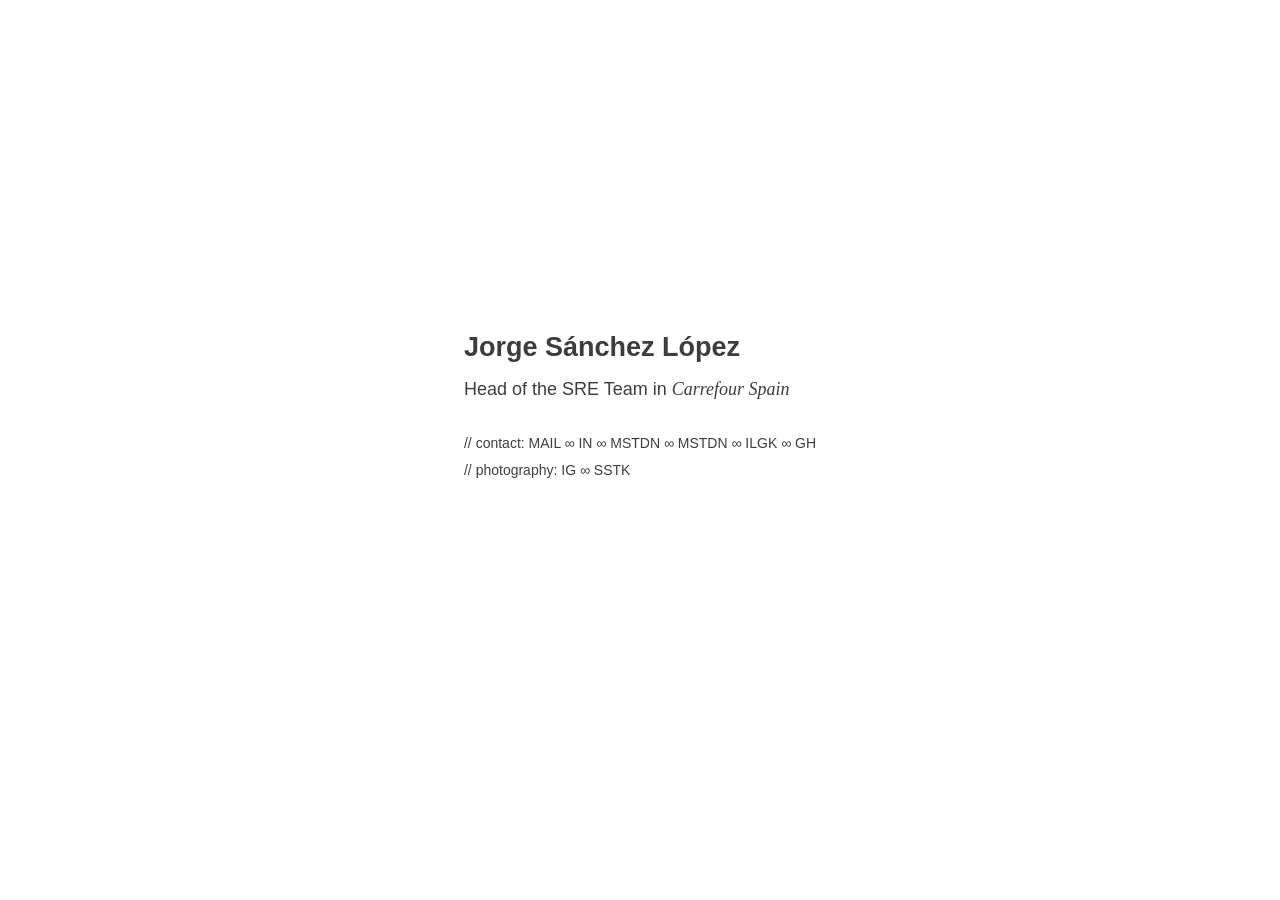
==== index.html @ c4d668d4 "Adding X to profile" ====
<!DOCTYPE html>
<html lang="es-ES">
    <head>
        <title>Web personal de Jorge Sánchez López</title>
        <meta charset="utf-8">
        <meta name="viewport" content="width=device-width, initial-scale=1.0">
        <meta name="author" content="Jorge Sánchez López">
        <link rel="icon" href="favicon.ico">
        <style>
            @keyframes slideDown {
                0% {
                    transform: translateY(-300%);
                    opacity: 0;
                }
                100% {
                    transform: translateY(0);
                    opacity: 1;
                }
            }
            html, body, div {
                margin: 0;
                padding: 0;
                border: 0;
                font-size: 100%;
                font: inherit;
                vertical-align: baseline;
            }
            body {
                line-height: 1.2;
                font-family: Arial, Helvetica, sans-serif;
                background-color: #fff;
                color: rgba(0, 0, 0, 0.76);
              	display: flex;
                align-items: center;
                justify-content: center;
                height: 90vh;
                overflow: hidden;
            }
            a {
                text-decoration: none;
                color: rgba(0, 0, 0, 0.76);
            }
            a:hover {
                color: rgba(255, 255, 255, 1);
                background-color: rgba(0, 0, 0, 0.76);
            }
            ::selection {
                background: #fff;
            }
            ::-moz-selection {
                background: #fff;
            }
            #content {
                 padding: 0 10px;
            }
            #name {
                font-size: 27px;
                font-weight: 700;
                animation: 1.2s ease-out 0s 1 slideDown;
            }
            #job {
                font-size: 18px;
                margin-top: 15px;
                animation: 1s ease-out 0s 1 slideDown;
            }
            #job #corporation {
                font-family: Verdana;
                font-weight: normal;
                font-style: italic;
            }
            #contact, #photo {
                margin-top: 35px;
                font-size: 14px;
                font-weight: 100;
                animation: 1.5s ease-out 0s 1 slideDown;
            }
            #photo {
                margin-top: 10px;
            }
        </style>
    </head>
    <body>
        <div id="content">
            <div id="name">Jorge Sánchez López</div>
            <div id="job">Head of the SRE Team in <span id="corporation">Carrefour Spain</span></div>
            <div id="contact">
                // contact:
                <a href="mailto:hola@jsanchez.me" title="Email">MAIL</a> &#8734;
                <a href="https://www.linkedin.com/in/jsanchez0x" title="LinkedIn: jsanchez0x">IN</a> &#8734;
                <a rel="me" href="https://mastodon.world/@jsanchez0x" title="Mastodon: @jsanchez0x@mastodon.world">MSTDN</a> &#8734;
                <a href="https://x.com/jsanchez0x" title="X: @jsanchez0x">MSTDN</a> &#8734;
                <a href="https://ilogeek.es/" title="Blog: Ilogeek.es">ILGK</a> &#8734;
                <a href="https://github.com/jsanchez0x" title="GitHub: jsanchez0x">GH</a>
            </div>
            <div id="photo">
                // photography:
                <a href="https://www.instagram.com/jsanchez.raw" title="Instagram: jsanchez.raw">IG</a> &#8734;
                <a href="https://www.shutterstock.com/es/g/JSanchez0x" title="Shutterstock: jsanchez0x">SSTK</a>

            </div>
        </div>
    </body>
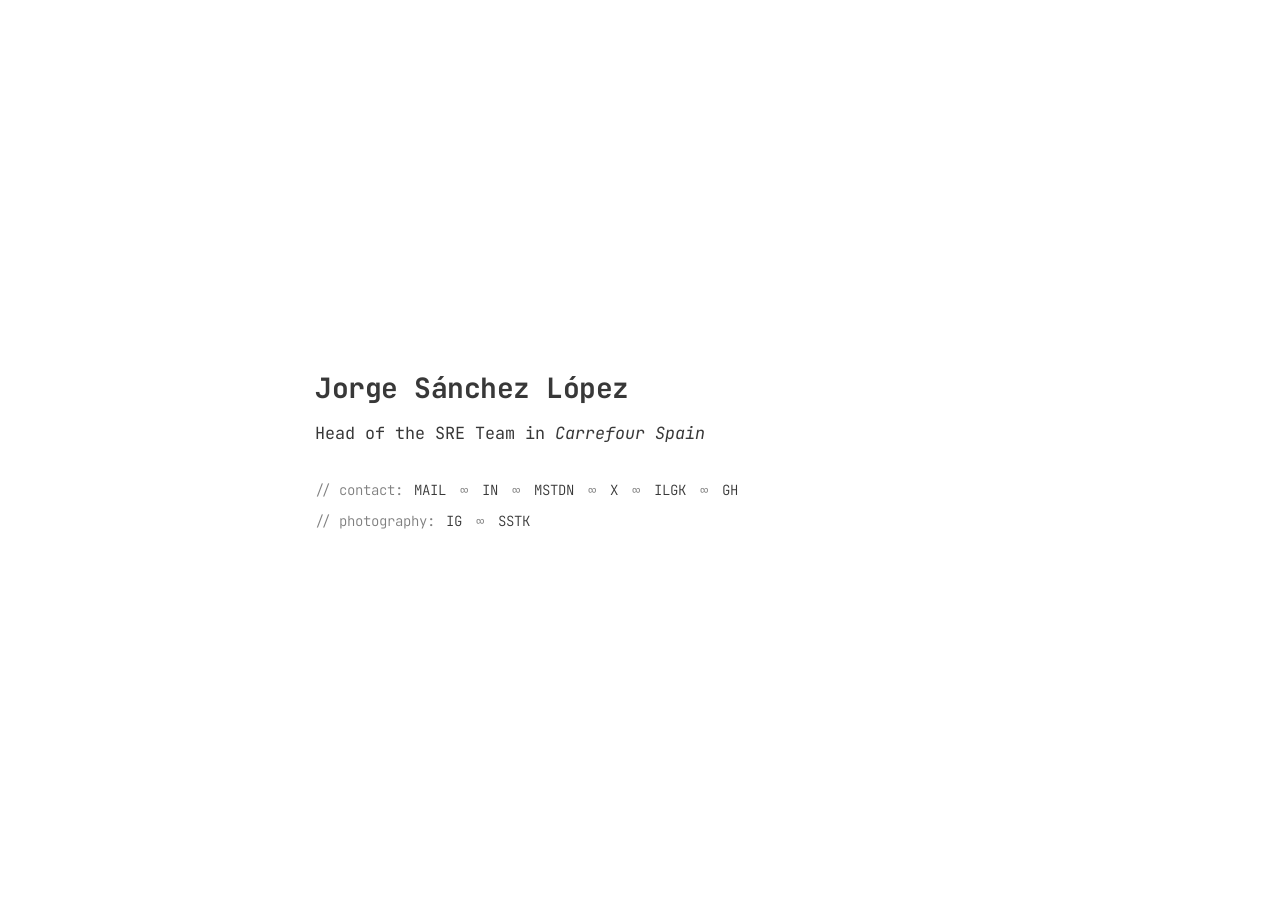
==== commit 822a7f0d: "Update personal card: typography, a11y, dark mode, SEO, and text selection lock" ====
--- a/index.html
+++ b/index.html
@@ -1,15 +1,80 @@
 <!DOCTYPE html>
-<html lang="es-ES">
+<html lang="es">
     <head>
-        <title>Web personal de Jorge Sánchez López</title>
         <meta charset="utf-8">
         <meta name="viewport" content="width=device-width, initial-scale=1.0">
+        <title>Jorge Sánchez López</title>
         <meta name="author" content="Jorge Sánchez López">
+        <meta name="description" content="Web personal de Jorge Sánchez López. Head of the SRE Team en Carrefour Spain.">
+        <link rel="canonical" href="https://jsanchez.me/">
         <link rel="icon" href="favicon.ico">
+
+        <!-- Open Graph / Redes Sociales -->
+        <meta property="og:title" content="Jorge Sánchez López">
+        <meta property="og:description" content="Head of the SRE Team in Carrefour Spain">
+        <meta property="og:type" content="profile">
+        <meta property="og:url" content="https://jsanchez.me/">
+        <meta property="og:locale" content="es_ES">
+
+        <!-- Twitter Card -->
+        <meta name="twitter:card" content="summary">
+        <meta name="twitter:title" content="Jorge Sánchez López">
+        <meta name="twitter:description" content="Head of the SRE Team in Carrefour Spain">
+        <meta name="twitter:creator" content="@jsanchez0x">
+
+        <!-- Schema.org JSON-LD -->
+        <script type="application/ld+json">
+        {
+          "@context": "https://schema.org",
+          "@type": "Person",
+          "name": "Jorge Sánchez López",
+          "jobTitle": "Head of the SRE Team",
+          "worksFor": {
+            "@type": "Organization",
+            "name": "Carrefour Spain"
+          },
+          "url": "https://jsanchez.me/",
+          "sameAs": [
+            "https://www.linkedin.com/in/jsanchez0x",
+            "https://github.com/jsanchez0x",
+            "https://mastodon.world/@jsanchez0x",
+            "https://x.com/jsanchez0x",
+            "https://ilogeek.es/"
+          ]
+        }
+        </script>
+
+        <!-- Tipografía estilo hacker: JetBrains Mono -->
+        <link rel="preconnect" href="https://fonts.googleapis.com">
+        <link rel="preconnect" href="https://fonts.gstatic.com" crossorigin>
+        <link href="https://fonts.googleapis.com/css2?family=JetBrains+Mono:ital,wght@0,300;0,400;0,700;1,400&display=swap" rel="stylesheet">
+
         <style>
+            :root {
+                --bg-color: #ffffff;
+                --text-color: rgba(0, 0, 0, 0.78);
+                --muted-color: rgba(0, 0, 0, 0.5);
+                --hover-bg: rgba(0, 0, 0, 0.78);
+                --hover-text: #ffffff;
+                --selection-bg: #ffffff;
+                --selection-color: #ffffff;
+            }
+
+            @media (prefers-color-scheme: dark) {
+                :root {
+                    --bg-color: #0e1117;
+                    --text-color: rgba(255, 255, 255, 0.85);
+                    --muted-color: rgba(255, 255, 255, 0.45);
+                    --hover-bg: rgba(255, 255, 255, 0.85);
+                    --hover-text: #0e1117;
+                    --selection-bg: #ffffff;
+                    --selection-color: #ffffff;
+                }
+            }
+
             @keyframes slideDown {
                 0% {
-                    transform: translateY(-300%);
+                    transform: translateY(-20px);
                     opacity: 0;
                 }
                 100% {
@@ -17,86 +82,143 @@
                     opacity: 1;
                 }
             }
-            html, body, div {
+
+            *, *::before, *::after {
+                box-sizing: border-box;
                 margin: 0;
                 padding: 0;
-                border: 0;
-                font-size: 100%;
-                font: inherit;
-                vertical-align: baseline;
-            }
+            }
+
+            /* Bloqueo total de selección de texto */
+            html, body {
+                -webkit-user-select: none;
+                -moz-user-select: none;
+                -ms-user-select: none;
+                user-select: none;
+            }
+
+            ::selection {
+                background: var(--selection-bg);
+                color: var(--selection-color);
+            }
+
+            ::-moz-selection {
+                background: var(--selection-bg);
+                color: var(--selection-color);
+            }
+
             body {
-                line-height: 1.2;
-                font-family: Arial, Helvetica, sans-serif;
-                background-color: #fff;
-                color: rgba(0, 0, 0, 0.76);
-              	display: flex;
+                font-family: 'JetBrains Mono', ui-monospace, 'SF Mono', Menlo, Monaco, Consolas, monospace;
+                line-height: 1.4;
+                background-color: var(--bg-color);
+                color: var(--text-color);
+                display: flex;
                 align-items: center;
                 justify-content: center;
-                height: 90vh;
-                overflow: hidden;
-            }
+                min-height: 100vh;
+                min-height: 100dvh;
+                padding: 24px;
+            }
+
+            main {
+                max-width: 650px;
+                width: 100%;
+            }
+
+            h1 {
+                font-size: 1.75rem;
+                font-weight: 700;
+                letter-spacing: -0.5px;
+                animation: 1.2s ease-out 0s 1 slideDown;
+            }
+
+            .job {
+                font-size: 1.05rem;
+                margin-top: 15px;
+                font-weight: 400;
+                animation: 1s ease-out 0s 1 slideDown;
+            }
+
+            .job .corporation {
+                font-style: italic;
+            }
+
+            .nav-section {
+                margin-top: 35px;
+                font-size: 0.875rem;
+                font-weight: 300;
+                animation: 1.5s ease-out 0s 1 slideDown;
+            }
+
+            .nav-section.photo {
+                margin-top: 12px;
+            }
+
+            .label {
+                color: var(--muted-color);
+                margin-bottom: 6px;
+            }
+
+            .links {
+                display: inline-block;
+            }
+
             a {
                 text-decoration: none;
-                color: rgba(0, 0, 0, 0.76);
-            }
-            a:hover {
-                color: rgba(255, 255, 255, 1);
-                background-color: rgba(0, 0, 0, 0.76);
-            }
-            ::selection {
-                background: #fff;
-            }
-            ::-moz-selection {
-                background: #fff;
-            }
-            #content {
-                 padding: 0 10px;
-            }
-            #name {
-                font-size: 27px;
-                font-weight: 700;
-                animation: 1.2s ease-out 0s 1 slideDown;
-            }
-            #job {
-                font-size: 18px;
-                margin-top: 15px;
-                animation: 1s ease-out 0s 1 slideDown;
-            }
-            #job #corporation {
-                font-family: Verdana;
-                font-weight: normal;
-                font-style: italic;
-            }
-            #contact, #photo {
-                margin-top: 35px;
-                font-size: 14px;
-                font-weight: 100;
-                animation: 1.5s ease-out 0s 1 slideDown;
-            }
-            #photo {
-                margin-top: 10px;
+                color: var(--text-color);
+                padding: 1px 3px;
+                border-radius: 2px;
+                transition: color 0.15s ease, background-color 0.15s ease;
+            }
+
+            a:hover, a:focus-visible {
+                color: var(--hover-text);
+                background-color: var(--hover-bg);
+                outline: none;
+            }
+
+            .separator {
+                color: var(--muted-color);
+                padding: 0 3px;
+            }
+
+            @media (prefers-reduced-motion: reduce) {
+                h1, .job, .nav-section {
+                    animation: none;
+                }
             }
         </style>
     </head>
     <body>
-        <div id="content">
-            <div id="name">Jorge Sánchez López</div>
-            <div id="job">Head of the SRE Team in <span id="corporation">Carrefour Spain</span></div>
-            <div id="contact">
-                // contact:
-                <a href="mailto:hola@jsanchez.me" title="Email">MAIL</a> &#8734;
-                <a href="https://www.linkedin.com/in/jsanchez0x" title="LinkedIn: jsanchez0x">IN</a> &#8734;
-                <a rel="me" href="https://mastodon.world/@jsanchez0x" title="Mastodon: @jsanchez0x@mastodon.world">MSTDN</a> &#8734;
-                <a href="https://x.com/jsanchez0x" title="X: @jsanchez0x">MSTDN</a> &#8734;
-                <a href="https://ilogeek.es/" title="Blog: Ilogeek.es">ILGK</a> &#8734;
-                <a href="https://github.com/jsanchez0x" title="GitHub: jsanchez0x">GH</a>
-            </div>
-            <div id="photo">
-                // photography:
-                <a href="https://www.instagram.com/jsanchez.raw" title="Instagram: jsanchez.raw">IG</a> &#8734;
-                <a href="https://www.shutterstock.com/es/g/JSanchez0x" title="Shutterstock: jsanchez0x">SSTK</a>
-
-            </div>
-        </div>
+        <main>
+            <h1>Jorge Sánchez López</h1>
+            <p class="job">Head of the SRE Team in <span class="corporation">Carrefour Spain</span></p>
+
+            <nav class="nav-section" aria-label="Contacto">
+                <span class="label">// contact:</span>
+                <span class="links">
+                    <a href="mailto:hola@jsanchez.me" title="Email">MAIL</a>
+                    <span class="separator" aria-hidden="true">&#8734;</span>
+                    <a href="https://www.linkedin.com/in/jsanchez0x" title="LinkedIn: jsanchez0x">IN</a>
+                    <span class="separator" aria-hidden="true">&#8734;</span>
+                    <a rel="me" href="https://mastodon.world/@jsanchez0x" title="Mastodon: @jsanchez0x@mastodon.world">MSTDN</a>
+                    <span class="separator" aria-hidden="true">&#8734;</span>
+                    <a href="https://x.com/jsanchez0x" title="X: @jsanchez0x">X</a>
+                    <span class="separator" aria-hidden="true">&#8734;</span>
+                    <a href="https://ilogeek.es/" title="Blog: Ilogeek.es">ILGK</a>
+                    <span class="separator" aria-hidden="true">&#8734;</span>
+                    <a href="https://github.com/jsanchez0x" title="GitHub: jsanchez0x">GH</a>
+                </span>
+            </nav>
+
+            <nav class="nav-section photo" aria-label="Fotografía">
+                <span class="label">// photography:</span>
+                <span class="links">
+                    <a href="https://www.instagram.com/jsanchez.raw" title="Instagram: jsanchez.raw">IG</a>
+                    <span class="separator" aria-hidden="true">&#8734;</span>
+                    <a href="https://www.shutterstock.com/es/g/JSanchez0x" title="Shutterstock: jsanchez0x">SSTK</a>
+                </span>
+            </nav>
+        </main>
     </body>
+</html>
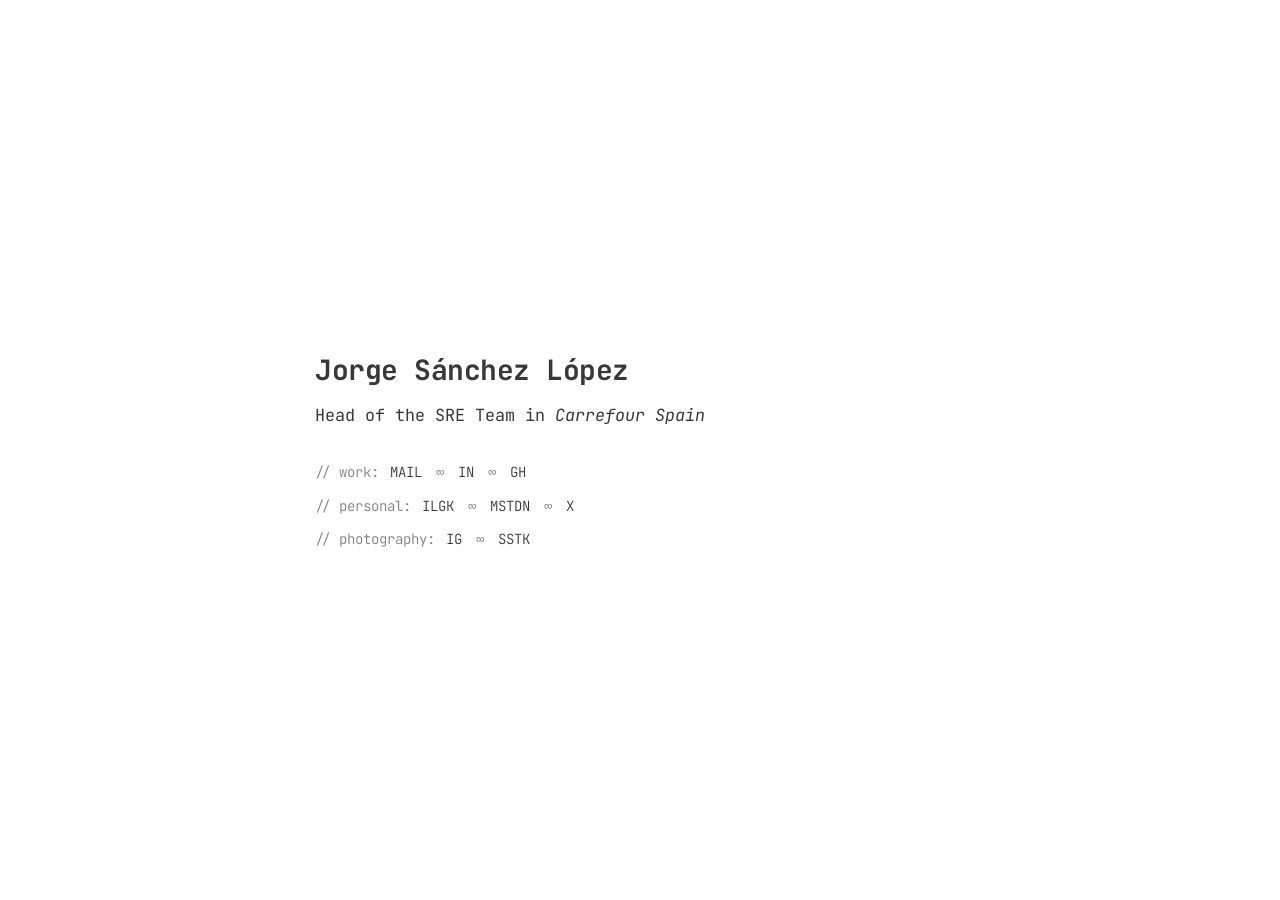
==== commit 2683a2d0: "Reclassify links into work, personal, and photography" ====
--- a/index.html
+++ b/index.html
@@ -144,14 +144,14 @@
             }
 
             .nav-section {
-                margin-top: 35px;
+                margin-top: 14px;
                 font-size: 0.875rem;
                 font-weight: 300;
                 animation: 1.5s ease-out 0s 1 slideDown;
             }
 
-            .nav-section.photo {
-                margin-top: 12px;
+            .nav-section:first-of-type {
+                margin-top: 35px;
             }
 
             .label {
@@ -194,24 +194,29 @@
             <h1>Jorge Sánchez López</h1>
             <p class="job">Head of the SRE Team in <span class="corporation">Carrefour Spain</span></p>
 
-            <nav class="nav-section" aria-label="Contacto">
-                <span class="label">// contact:</span>
+            <nav class="nav-section" aria-label="Trabajo">
+                <span class="label">// work:</span>
                 <span class="links">
                     <a href="mailto:hola@jsanchez.me" title="Email">MAIL</a>
                     <span class="separator" aria-hidden="true">&#8734;</span>
                     <a href="https://www.linkedin.com/in/jsanchez0x" title="LinkedIn: jsanchez0x">IN</a>
-                    <span class="separator" aria-hidden="true">&#8734;</span>
-                    <a rel="me" href="https://mastodon.world/@jsanchez0x" title="Mastodon: @jsanchez0x@mastodon.world">MSTDN</a>
-                    <span class="separator" aria-hidden="true">&#8734;</span>
-                    <a href="https://x.com/jsanchez0x" title="X: @jsanchez0x">X</a>
-                    <span class="separator" aria-hidden="true">&#8734;</span>
-                    <a href="https://ilogeek.es/" title="Blog: Ilogeek.es">ILGK</a>
                     <span class="separator" aria-hidden="true">&#8734;</span>
                     <a href="https://github.com/jsanchez0x" title="GitHub: jsanchez0x">GH</a>
                 </span>
             </nav>
 
-            <nav class="nav-section photo" aria-label="Fotografía">
+            <nav class="nav-section" aria-label="Personal">
+                <span class="label">// personal:</span>
+                <span class="links">
+                    <a href="https://ilogeek.es/" title="Blog: Ilogeek.es">ILGK</a>
+                    <span class="separator" aria-hidden="true">&#8734;</span>
+                    <a rel="me" href="https://mastodon.world/@jsanchez0x" title="Mastodon: @jsanchez0x@mastodon.world">MSTDN</a>
+                    <span class="separator" aria-hidden="true">&#8734;</span>
+                    <a href="https://x.com/jsanchez0x" title="X: @jsanchez0x">X</a>
+                </span>
+            </nav>
+
+            <nav class="nav-section" aria-label="Fotografía">
                 <span class="label">// photography:</span>
                 <span class="links">
                     <a href="https://www.instagram.com/jsanchez.raw" title="Instagram: jsanchez.raw">IG</a>
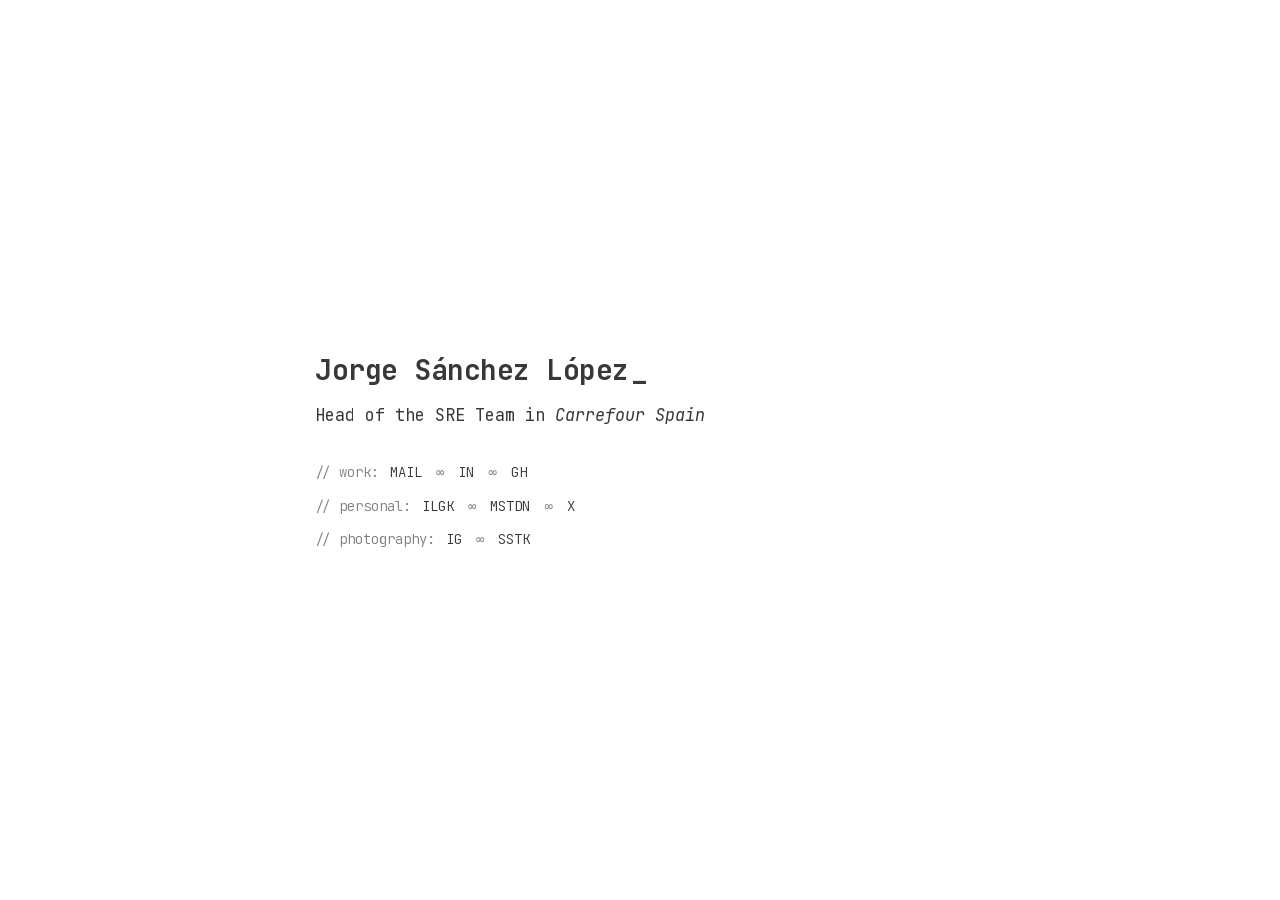
==== commit 02317df9: "Add terminal cursor, self-host JetBrains Mono, and add keyboard navigation shortcuts" ====
--- a/index.html
+++ b/index.html
@@ -44,12 +44,41 @@
         }
         </script>
 
-        <!-- Tipografía estilo hacker: JetBrains Mono -->
-        <link rel="preconnect" href="https://fonts.googleapis.com">
-        <link rel="preconnect" href="https://fonts.gstatic.com" crossorigin>
-        <link href="https://fonts.googleapis.com/css2?family=JetBrains+Mono:ital,wght@0,300;0,400;0,700;1,400&display=swap" rel="stylesheet">
-
+        <!-- Tipografía estilo hacker: JetBrains Mono (autoalojada) -->
         <style>
+            @font-face {
+                font-family: 'JetBrains Mono';
+                font-style: normal;
+                font-weight: 300 700;
+                font-display: swap;
+                src: url('fonts/jetbrains-mono-latin.woff2') format('woff2');
+                unicode-range: U+0000-00FF, U+0131, U+0152-0153, U+02BB-02BC, U+02C6, U+02DA, U+02DC, U+0304, U+0308, U+0329, U+2000-206F, U+20AC, U+2122, U+2191, U+2193, U+2212, U+2215, U+FEFF, U+FFFD;
+            }
+            @font-face {
+                font-family: 'JetBrains Mono';
+                font-style: normal;
+                font-weight: 300 700;
+                font-display: swap;
+                src: url('fonts/jetbrains-mono-latin-ext.woff2') format('woff2');
+                unicode-range: U+0100-02BA, U+02BD-02C5, U+02C7-02CC, U+02CE-02D7, U+02DD-02FF, U+0304, U+0308, U+0329, U+1D00-1DBF, U+1E00-1E9F, U+1EF2-1EFF, U+2020, U+20A0-20AB, U+20AD-20C0, U+2113, U+2C60-2C7F, U+A720-A7FF;
+            }
+            @font-face {
+                font-family: 'JetBrains Mono';
+                font-style: italic;
+                font-weight: 400;
+                font-display: swap;
+                src: url('fonts/jetbrains-mono-italic-latin.woff2') format('woff2');
+                unicode-range: U+0000-00FF, U+0131, U+0152-0153, U+02BB-02BC, U+02C6, U+02DA, U+02DC, U+0304, U+0308, U+0329, U+2000-206F, U+20AC, U+2122, U+2191, U+2193, U+2212, U+2215, U+FEFF, U+FFFD;
+            }
+            @font-face {
+                font-family: 'JetBrains Mono';
+                font-style: italic;
+                font-weight: 400;
+                font-display: swap;
+                src: url('fonts/jetbrains-mono-italic-latin-ext.woff2') format('woff2');
+                unicode-range: U+0100-02BA, U+02BD-02C5, U+02C7-02CC, U+02CE-02D7, U+02DD-02FF, U+0304, U+0308, U+0329, U+1D00-1DBF, U+1E00-1E9F, U+1EF2-1EFF, U+2020, U+20A0-20AB, U+20AD-20C0, U+2113, U+2C60-2C7F, U+A720-A7FF;
+            }
+
             :root {
                 --bg-color: #ffffff;
                 --text-color: rgba(0, 0, 0, 0.78);
@@ -80,6 +109,15 @@
                 100% {
                     transform: translateY(0);
                     opacity: 1;
+                }
+            }
+
+            @keyframes cursorBlink {
+                0%, 100% {
+                    opacity: 1;
+                }
+                50% {
+                    opacity: 0;
                 }
             }
 
@@ -129,7 +167,17 @@
                 font-size: 1.75rem;
                 font-weight: 700;
                 letter-spacing: -0.5px;
+                display: inline-block;
                 animation: 1.2s ease-out 0s 1 slideDown;
+            }
+
+            /* Cursor parpadeante estilo terminal */
+            h1::after {
+                content: '_';
+                display: inline-block;
+                color: var(--text-color);
+                margin-left: 2px;
+                animation: cursorBlink 1s step-end infinite;
             }
 
             .job {
@@ -171,7 +219,7 @@
                 transition: color 0.15s ease, background-color 0.15s ease;
             }
 
-            a:hover, a:focus-visible {
+            a:hover, a:focus-visible, a.active-shortcut {
                 color: var(--hover-text);
                 background-color: var(--hover-bg);
                 outline: none;
@@ -185,6 +233,10 @@
             @media (prefers-reduced-motion: reduce) {
                 h1, .job, .nav-section {
                     animation: none;
+                }
+                h1::after {
+                    animation: none;
+                    opacity: 1;
                 }
             }
         </style>
@@ -197,33 +249,93 @@
             <nav class="nav-section" aria-label="Trabajo">
                 <span class="label">// work:</span>
                 <span class="links">
-                    <a href="mailto:hola@jsanchez.me" title="Email">MAIL</a>
-                    <span class="separator" aria-hidden="true">&#8734;</span>
-                    <a href="https://www.linkedin.com/in/jsanchez0x" title="LinkedIn: jsanchez0x">IN</a>
-                    <span class="separator" aria-hidden="true">&#8734;</span>
-                    <a href="https://github.com/jsanchez0x" title="GitHub: jsanchez0x">GH</a>
+                    <a href="mailto:hola@jsanchez.me" title="Email [m]">MAIL</a>
+                    <span class="separator" aria-hidden="true">&#8734;</span>
+                    <a href="https://www.linkedin.com/in/jsanchez0x" title="LinkedIn: jsanchez0x [l]">IN</a>
+                    <span class="separator" aria-hidden="true">&#8734;</span>
+                    <a href="https://github.com/jsanchez0x" title="GitHub: jsanchez0x [g]">GH</a>
                 </span>
             </nav>
 
             <nav class="nav-section" aria-label="Personal">
                 <span class="label">// personal:</span>
                 <span class="links">
-                    <a href="https://ilogeek.es/" title="Blog: Ilogeek.es">ILGK</a>
-                    <span class="separator" aria-hidden="true">&#8734;</span>
-                    <a rel="me" href="https://mastodon.world/@jsanchez0x" title="Mastodon: @jsanchez0x@mastodon.world">MSTDN</a>
-                    <span class="separator" aria-hidden="true">&#8734;</span>
-                    <a href="https://x.com/jsanchez0x" title="X: @jsanchez0x">X</a>
+                    <a href="https://ilogeek.es/" title="Blog: Ilogeek.es [b]">ILGK</a>
+                    <span class="separator" aria-hidden="true">&#8734;</span>
+                    <a rel="me" href="https://mastodon.world/@jsanchez0x" title="Mastodon: @jsanchez0x@mastodon.world [t]">MSTDN</a>
+                    <span class="separator" aria-hidden="true">&#8734;</span>
+                    <a href="https://x.com/jsanchez0x" title="X: @jsanchez0x [x]">X</a>
                 </span>
             </nav>
 
             <nav class="nav-section" aria-label="Fotografía">
                 <span class="label">// photography:</span>
                 <span class="links">
-                    <a href="https://www.instagram.com/jsanchez.raw" title="Instagram: jsanchez.raw">IG</a>
-                    <span class="separator" aria-hidden="true">&#8734;</span>
-                    <a href="https://www.shutterstock.com/es/g/JSanchez0x" title="Shutterstock: jsanchez0x">SSTK</a>
+                    <a href="https://www.instagram.com/jsanchez.raw" title="Instagram: jsanchez.raw [i]">IG</a>
+                    <span class="separator" aria-hidden="true">&#8734;</span>
+                    <a href="https://www.shutterstock.com/es/g/JSanchez0x" title="Shutterstock: jsanchez0x [s]">SSTK</a>
                 </span>
             </nav>
         </main>
+
+        <script>
+            (function() {
+                const shortcuts = {
+                    'm': 'mailto:hola@jsanchez.me',
+                    'l': 'https://www.linkedin.com/in/jsanchez0x',
+                    'g': 'https://github.com/jsanchez0x',
+                    'b': 'https://ilogeek.es/',
+                    't': 'https://mastodon.world/@jsanchez0x',
+                    'x': 'https://x.com/jsanchez0x',
+                    'i': 'https://www.instagram.com/jsanchez.raw',
+                    's': 'https://www.shutterstock.com/es/g/JSanchez0x'
+                };
+
+                function logShortcuts() {
+                    console.log(
+                        '%c[jsanchez.me]%c Terminal Shortcuts:\n' +
+                        '  [m] Mail\n' +
+                        '  [l] LinkedIn\n' +
+                        '  [g] GitHub\n' +
+                        '  [b] Blog (Ilogeek)\n' +
+                        '  [t] Mastodon\n' +
+                        '  [x] X\n' +
+                        '  [i] Instagram\n' +
+                        '  [s] Shutterstock\n' +
+                        '  [?] Show shortcuts help',
+                        'color: #00ff66; font-weight: bold; background: #111; padding: 2px 6px; border-radius: 3px;',
+                        'color: inherit;'
+                    );
+                }
+
+                logShortcuts();
+
+                document.addEventListener('keydown', function(e) {
+                    if (e.metaKey || e.ctrlKey || e.altKey) return;
+                    const key = e.key.toLowerCase();
+
+                    if (key === '?') {
+                        logShortcuts();
+                        return;
+                    }
+
+                    if (shortcuts[key]) {
+                        const targetUrl = shortcuts[key];
+                        const link = document.querySelector(`a[href="${targetUrl}"]`);
+                        if (link) {
+                            link.classList.add('active-shortcut');
+                            setTimeout(function() {
+                                link.classList.remove('active-shortcut');
+                                if (key === 'm') {
+                                    window.location.href = targetUrl;
+                                } else {
+                                    window.open(targetUrl, '_blank', 'noopener,noreferrer');
+                                }
+                            }, 120);
+                        }
+                    }
+                });
+            })();
+        </script>
     </body>
 </html>
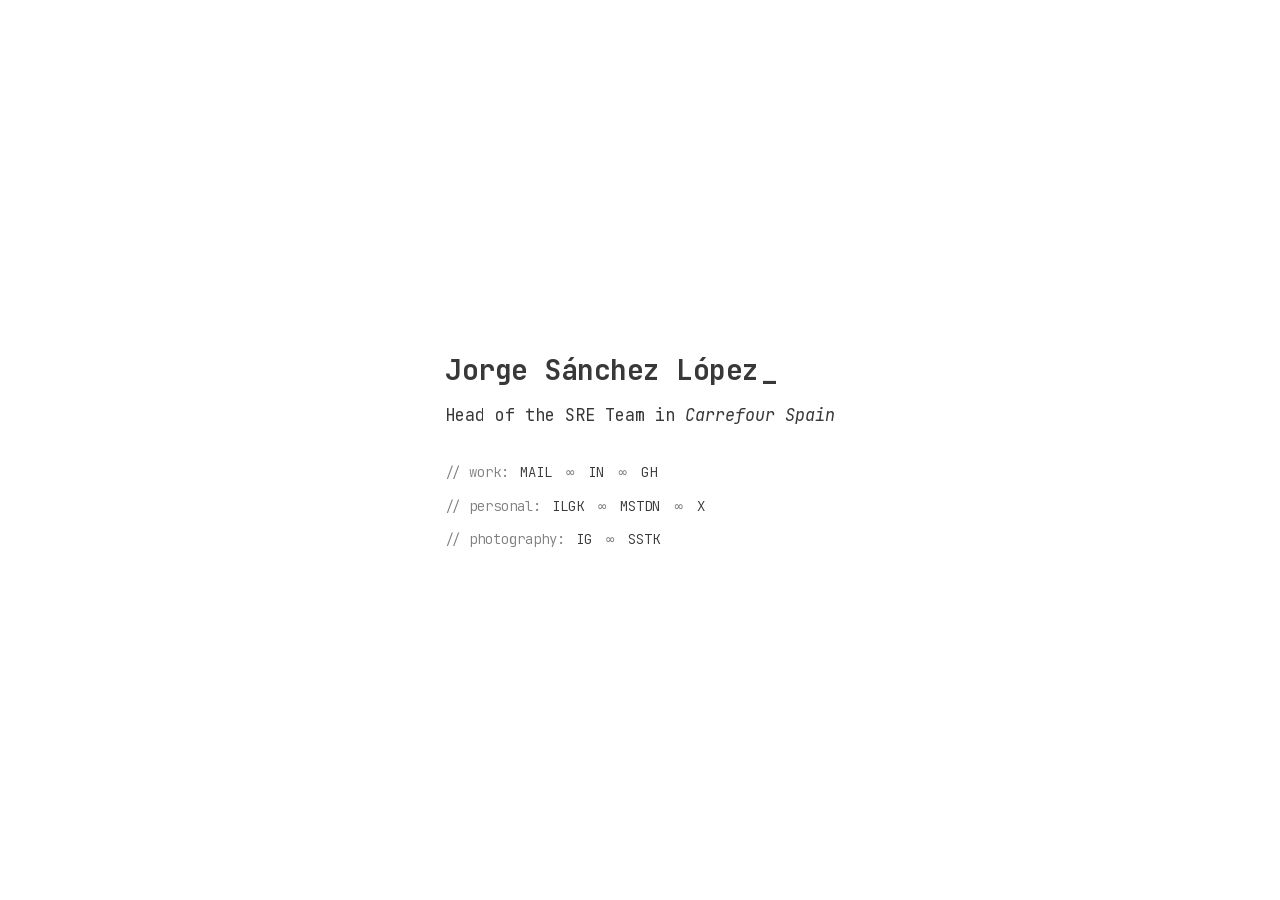
==== commit ca3c7cbe: "Center main container perfectly with fit-content" ====
--- a/index.html
+++ b/index.html
@@ -7,7 +7,13 @@
         <meta name="author" content="Jorge Sánchez López">
         <meta name="description" content="Web personal de Jorge Sánchez López. Head of the SRE Team en Carrefour Spain.">
         <link rel="canonical" href="https://jsanchez.me/">
+        <link rel="icon" type="image/svg+xml" href="favicon.svg">
+        <link rel="icon" type="image/png" sizes="32x32" href="favicon-32x32.png">
         <link rel="icon" href="favicon.ico">
+        <link rel="apple-touch-icon" sizes="180x180" href="apple-touch-icon.png">
+        <link rel="manifest" href="site.webmanifest">
+        <meta name="theme-color" content="#0e1117" media="(prefers-color-scheme: dark)">
+        <meta name="theme-color" content="#ffffff" media="(prefers-color-scheme: light)">
 
         <!-- Open Graph / Redes Sociales -->
         <meta property="og:title" content="Jorge Sánchez López">
@@ -159,8 +165,8 @@
             }
 
             main {
-                max-width: 650px;
-                width: 100%;
+                width: fit-content;
+                max-width: 100%;
             }
 
             h1 {
@@ -230,8 +236,92 @@
                 padding: 0 3px;
             }
 
+            /* Ventana flotante de ayuda (Terminal Modal) */
+            .modal-backdrop {
+                display: none;
+                position: fixed;
+                top: 0;
+                left: 0;
+                width: 100%;
+                height: 100%;
+                background: rgba(0, 0, 0, 0.45);
+                backdrop-filter: blur(3px);
+                -webkit-backdrop-filter: blur(3px);
+                align-items: center;
+                justify-content: center;
+                z-index: 1000;
+            }
+
+            .modal-backdrop.is-open {
+                display: flex;
+            }
+
+            .modal-box {
+                background-color: var(--bg-color);
+                color: var(--text-color);
+                border: 1px solid var(--hover-bg);
+                padding: 18px 22px;
+                max-width: 340px;
+                width: 90%;
+                box-shadow: 0 10px 30px rgba(0, 0, 0, 0.25);
+                border-radius: 4px;
+                animation: 0.15s ease-out 0s 1 slideDown;
+            }
+
+            .modal-header {
+                display: flex;
+                justify-content: space-between;
+                align-items: center;
+                margin-bottom: 14px;
+                font-size: 0.85rem;
+                color: var(--muted-color);
+                border-bottom: 1px dashed var(--muted-color);
+                padding-bottom: 8px;
+            }
+
+            #close-modal {
+                background: none;
+                border: none;
+                color: var(--muted-color);
+                cursor: pointer;
+                font-family: inherit;
+                font-size: 0.8rem;
+                padding: 2px 4px;
+            }
+
+            #close-modal:hover {
+                color: var(--text-color);
+            }
+
+            .shortcut-list {
+                display: flex;
+                flex-direction: column;
+                gap: 6px;
+            }
+
+            .shortcut-row {
+                display: flex;
+                align-items: center;
+                justify-content: space-between;
+                font-size: 0.85rem;
+            }
+
+            .shortcut-row kbd {
+                font-family: inherit;
+                background-color: var(--hover-bg);
+                color: var(--hover-text);
+                padding: 1px 6px;
+                border-radius: 2px;
+                font-size: 0.8rem;
+                font-weight: 700;
+            }
+
+            .shortcut-row span {
+                color: var(--text-color);
+            }
+
             @media (prefers-reduced-motion: reduce) {
-                h1, .job, .nav-section {
+                h1, .job, .nav-section, .modal-box {
                     animation: none;
                 }
                 h1::after {
@@ -268,7 +358,7 @@
                 </span>
             </nav>
 
-            <nav class="nav-section" aria-label="Fotografía">
+            <nav class="nav-section photo" aria-label="Fotografía">
                 <span class="label">// photography:</span>
                 <span class="links">
                     <a href="https://www.instagram.com/jsanchez.raw" title="Instagram: jsanchez.raw [i]">IG</a>
@@ -277,6 +367,27 @@
                 </span>
             </nav>
         </main>
+
+        <!-- Ventana modal de ayuda de atajos -->
+        <div id="help-modal" class="modal-backdrop" aria-hidden="true" role="dialog" aria-modal="true" aria-label="Atajos de teclado">
+            <div class="modal-box">
+                <div class="modal-header">
+                    <span>// keyboard_shortcuts</span>
+                    <button id="close-modal" aria-label="Cerrar ventana">[esc]</button>
+                </div>
+                <div class="shortcut-list">
+                    <div class="shortcut-row"><kbd>m</kbd> <span>Mail</span></div>
+                    <div class="shortcut-row"><kbd>l</kbd> <span>LinkedIn</span></div>
+                    <div class="shortcut-row"><kbd>g</kbd> <span>GitHub</span></div>
+                    <div class="shortcut-row"><kbd>b</kbd> <span>Blog (Ilogeek)</span></div>
+                    <div class="shortcut-row"><kbd>t</kbd> <span>Mastodon</span></div>
+                    <div class="shortcut-row"><kbd>x</kbd> <span>X</span></div>
+                    <div class="shortcut-row"><kbd>i</kbd> <span>Instagram</span></div>
+                    <div class="shortcut-row"><kbd>s</kbd> <span>Shutterstock</span></div>
+                    <div class="shortcut-row"><kbd>?</kbd> <span>Cerrar / Toggle</span></div>
+                </div>
+            </div>
+        </div>
 
         <script>
             (function() {
@@ -290,6 +401,26 @@
                     'i': 'https://www.instagram.com/jsanchez.raw',
                     's': 'https://www.shutterstock.com/es/g/JSanchez0x'
                 };
+
+                const modal = document.getElementById('help-modal');
+                const closeBtn = document.getElementById('close-modal');
+
+                function toggleModal() {
+                    const isOpen = modal.classList.toggle('is-open');
+                    modal.setAttribute('aria-hidden', !isOpen);
+                }
+
+                function closeModal() {
+                    modal.classList.remove('is-open');
+                    modal.setAttribute('aria-hidden', 'true');
+                }
+
+                closeBtn.addEventListener('click', closeModal);
+                modal.addEventListener('click', function(e) {
+                    if (e.target === modal) {
+                        closeModal();
+                    }
+                });
 
                 function logShortcuts() {
                     console.log(
@@ -311,12 +442,22 @@
                 logShortcuts();
 
                 document.addEventListener('keydown', function(e) {
+                    if (e.key === 'Escape' && modal.classList.contains('is-open')) {
+                        closeModal();
+                        return;
+                    }
+
                     if (e.metaKey || e.ctrlKey || e.altKey) return;
                     const key = e.key.toLowerCase();
 
-                    if (key === '?') {
-                        logShortcuts();
+                    // Abrir o cerrar con ? (o ¿ en teclado español)
+                    if (e.key === '?' || e.key === '¿') {
+                        toggleModal();
                         return;
+                    }
+
+                    if (modal.classList.contains('is-open')) {
+                        closeModal();
                     }
 
                     if (shortcuts[key]) {
